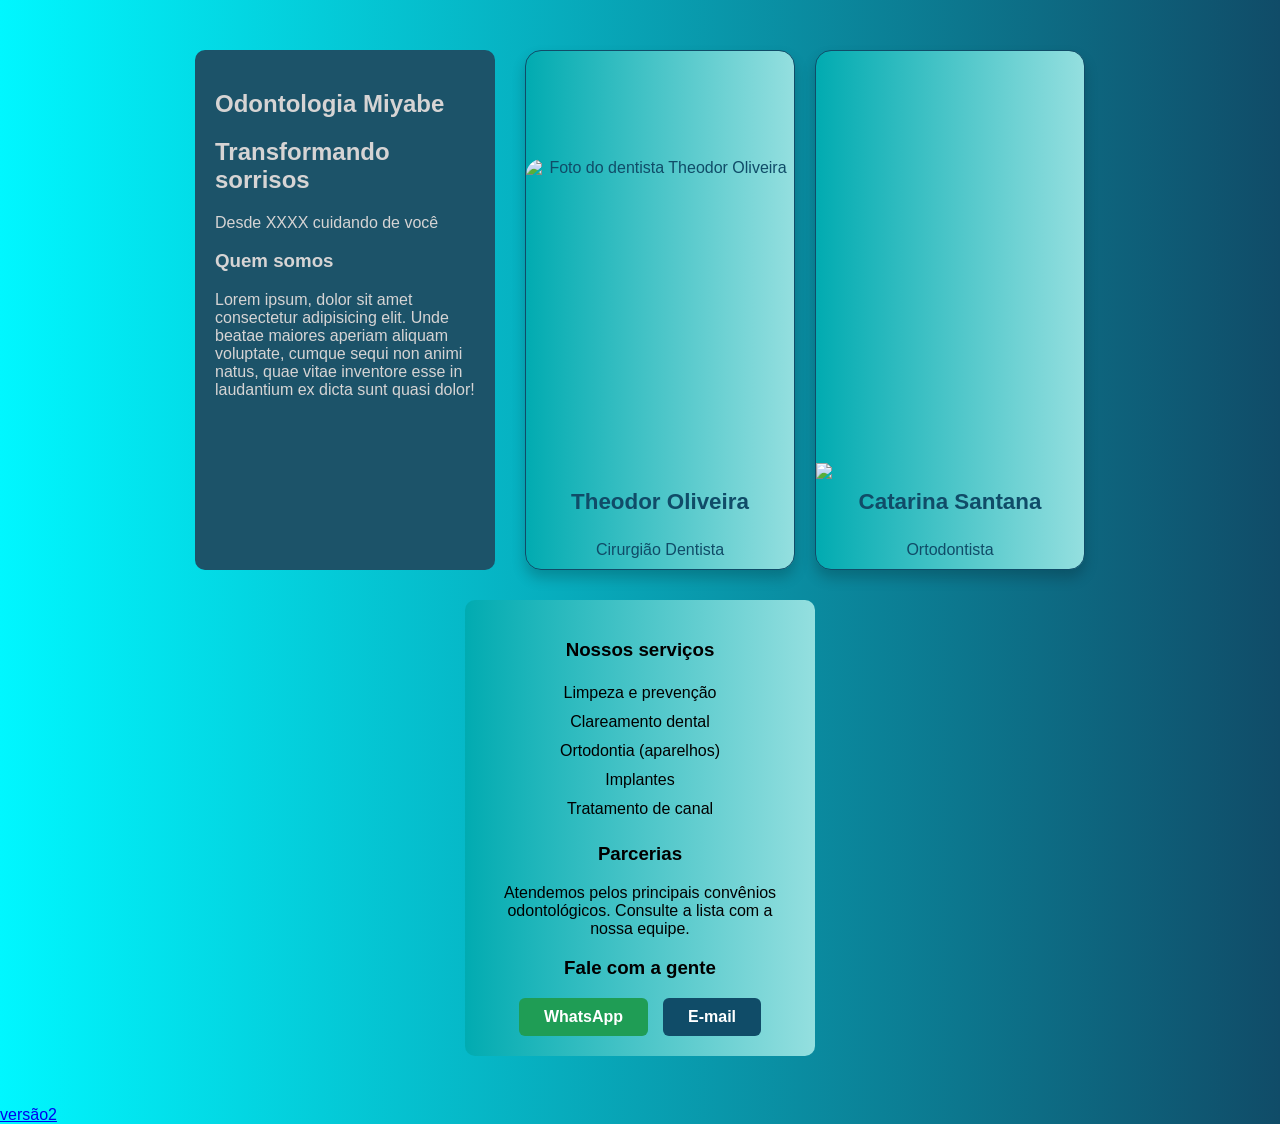
==== index.html @ 86ac535d "projeto finalizado" ====
<!DOCTYPE html>
<html lang="pt-BR">
<head>
    <meta charset="UTF-8">
    <meta name="viewport" content="width=device-width, initial-scale=1.0">
    <title>Odontologia Miyabe</title>
    <link rel="stylesheet" href="estilos/Index.css">
</head>
<body>
    <section class="topo">

        <div class="describe">
            <h1>Odontologia Miyabe</h1>
            <h2>Transformando sorrisos</h2>
            <p>Desde XXXX cuidando de você</p>

            <h3>Quem somos</h3>
            <p>
                Lorem ipsum, dolor sit amet consectetur adipisicing elit.
                Unde beatae maiores aperiam aliquam voluptate,
                cumque sequi non animi natus, quae vitae inventore esse in
                laudantium ex dicta sunt quasi dolor!
            </p>
        </div>

        <div class="lista-dentistas">

            <div class="cartao-dentista">
                <div class="cartao-giratorio">
                    <div class="lado-frente">
                        <img src="https://static.vecteezy.com/system/resources/previews/057/982/292/non_2x/smiling-dentist-holding-dental-tools-wearing-mask-and-gloves-png.png"
                             alt="Foto do dentista Theodor Oliveira" class="foto">
                        <p class="nome-dentista" title="dados inventados">Theodor Oliveira</p>
                        <p>Cirurgião Dentista</p>
                    </div>
                    <div class="lado-verso">
                        <p class="nome-dentista">Theodor Oliveira</p>
                        <p>15 anos de experiência</p>
                        <ul>
                            <li>Doutorado em Odontologia</li>
                            <li>Especialista em "tratamento"</li>
                            <li>Atendimento humanizado</li>
                        </ul>
                    </div>
                </div>
            </div>

            <div class="cartao-dentista">
                <div class="cartao-giratorio">
                    <div class="lado-frente">
                        <img src="https://img.freepik.com/fotos-premium/dentista-feminina-vestindo-um-terno-de-cor-rosa_1029679-149652.jpg">
                        <p class="nome-dentista" title="dados inventados">Catarina Santana</p>
                        <p>Ortodontista</p>
                    </div>
                    <div class="lado-verso">
                        <p class="nome-dentista">Catarina Santana</p>
                        <p>15 anos de experiência</p>
                        <ul>
                            <li>Doutorado em Odontologia</li>
                            <li>Especialista em "aparelhos ortodônticos"</li>
                            <li>Atendimento humanizado</li>
                        </ul>
                    </div>
                </div>
            </div>

        </div>

        <div class="servicos">
            <h3>Nossos serviços</h3>
            <ul>
                <li>Limpeza e prevenção</li>
                <li>Clareamento dental</li>
                <li>Ortodontia (aparelhos)</li>
                <li>Implantes</li>
                <li>Tratamento de canal</li>
            </ul>

            <h3>Parcerias</h3>
            <p>Atendemos pelos principais convênios odontológicos. Consulte a lista com a nossa equipe.</p>

            <h3>Fale com a gente</h3>
            <div class="contato">
                <a class="btn-contato btn-whatsapp"
                   href="https://wa.me/5511999999999?text=Ol%C3%A1%2C%20gostaria%20de%20agendar%20uma%20avalia%C3%A7%C3%A3o."
                   target="_blank" rel="noopener noreferrer">WhatsApp</a>
                <a class="btn-contato btn-email"
                   href="mailto:contato@odontologiamiyabe.com.br">E-mail</a>
            </div>
        </div>
    </section>
    <!--versão em desenvolvimento-->
    <a href="templates/indexV2.html" title="Em desenvolvimento">versão2</a>
</body>
</html>
---- estilos/Index.css ----
body {
    font-family: Arial, Helvetica, sans-serif;
    margin: 0;
    min-height: 100vh;
    background: linear-gradient(to right, #00f7ff, #104c68);
}

.topo {
    display: flex;
    flex-wrap: wrap;
    justify-content: center;
    align-items: stretch;
    gap: 30px;
    padding: 50px 20px;
}

.describe {
    width: 300px;
    max-width: 100%;
    padding: 20px;
    box-sizing: border-box;
    border-radius: 10px;
    background-color: rgb(28, 83, 105);
    color: rgb(214, 212, 212);
}

.lista-dentistas {
    display: flex;
    flex-wrap: wrap;
    justify-content: center;
    align-items: stretch;
    gap: 20px;
}

.servicos {
    width: 350px;
    max-width: 100%;
    padding: 20px;
    box-sizing: border-box;
    text-align: center;
    background: linear-gradient(to right, #01abb1, #94dfdf);
    color: #000;
    border-radius: 10px;
}

.servicos ul {
    list-style: none;
    padding: 0;
    margin: 0 0 20px;
    line-height: 1.8;
}

.contato {
    display: flex;
    justify-content: center;
    gap: 15px;
    flex-wrap: wrap;
}

.btn-contato {
    padding: 10px 25px;
    border-radius: 6px;
    color: #fff;
    text-decoration: none;
    font-weight: bold;
    transition: 0.3s;
}

.btn-whatsapp { background-color: #1f9d55; }
.btn-email    { background-color: #104c68; }

.btn-contato:hover {
    scale: 1.05;
    filter: brightness(1.15);
}

.cartao-dentista {
    width: 270px;
    min-height: 520px;
    perspective: 1000px;
}

.cartao-giratorio {
    position: relative;
    width: 100%;
    height: 100%;
    text-align: center;
    transition: transform 0.8s;
    transform-style: preserve-3d;
}

.cartao-dentista:hover .cartao-giratorio {
    transform: rotateY(180deg);
}

.lado-frente,
.lado-verso {
    position: absolute;
    width: 100%;
    height: 100%;
    display: flex;
    flex-direction: column;
    box-sizing: border-box;
    backface-visibility: hidden;
    border-radius: 1rem;
    box-shadow: 0 8px 14px rgba(0, 0, 0, 0.2);
}

.lado-frente {
    justify-content: flex-end;
    background: linear-gradient(to right, #01abb1, #94dfdf);
    color: #104c68;
    border: 1px solid #104c68;
}

.lado-verso {
    justify-content: center;
    padding: 20px;
    background: linear-gradient(to right, #104c68, #1c5369);
    color: white;
    transform: rotateY(180deg);
}

.lado-verso ul {
    list-style: none;
    padding: 0;
    margin: 15px 0 0;
    font-size: 1em;
    line-height: 1.6;
}

.nome-dentista {
    font-size: 1.4em;
    font-weight: bold;
    margin: 10px 0 0;
}

.lado-frente p {
    margin-bottom: 10px;
}

.foto {
    width: 100%;
    height: 320px;
    object-fit: cover;
    border-top-left-radius: 1rem;
    border-top-right-radius: 1rem;
}

.foto-vazia {
    background: rgba(16, 76, 104, 0.25);
}
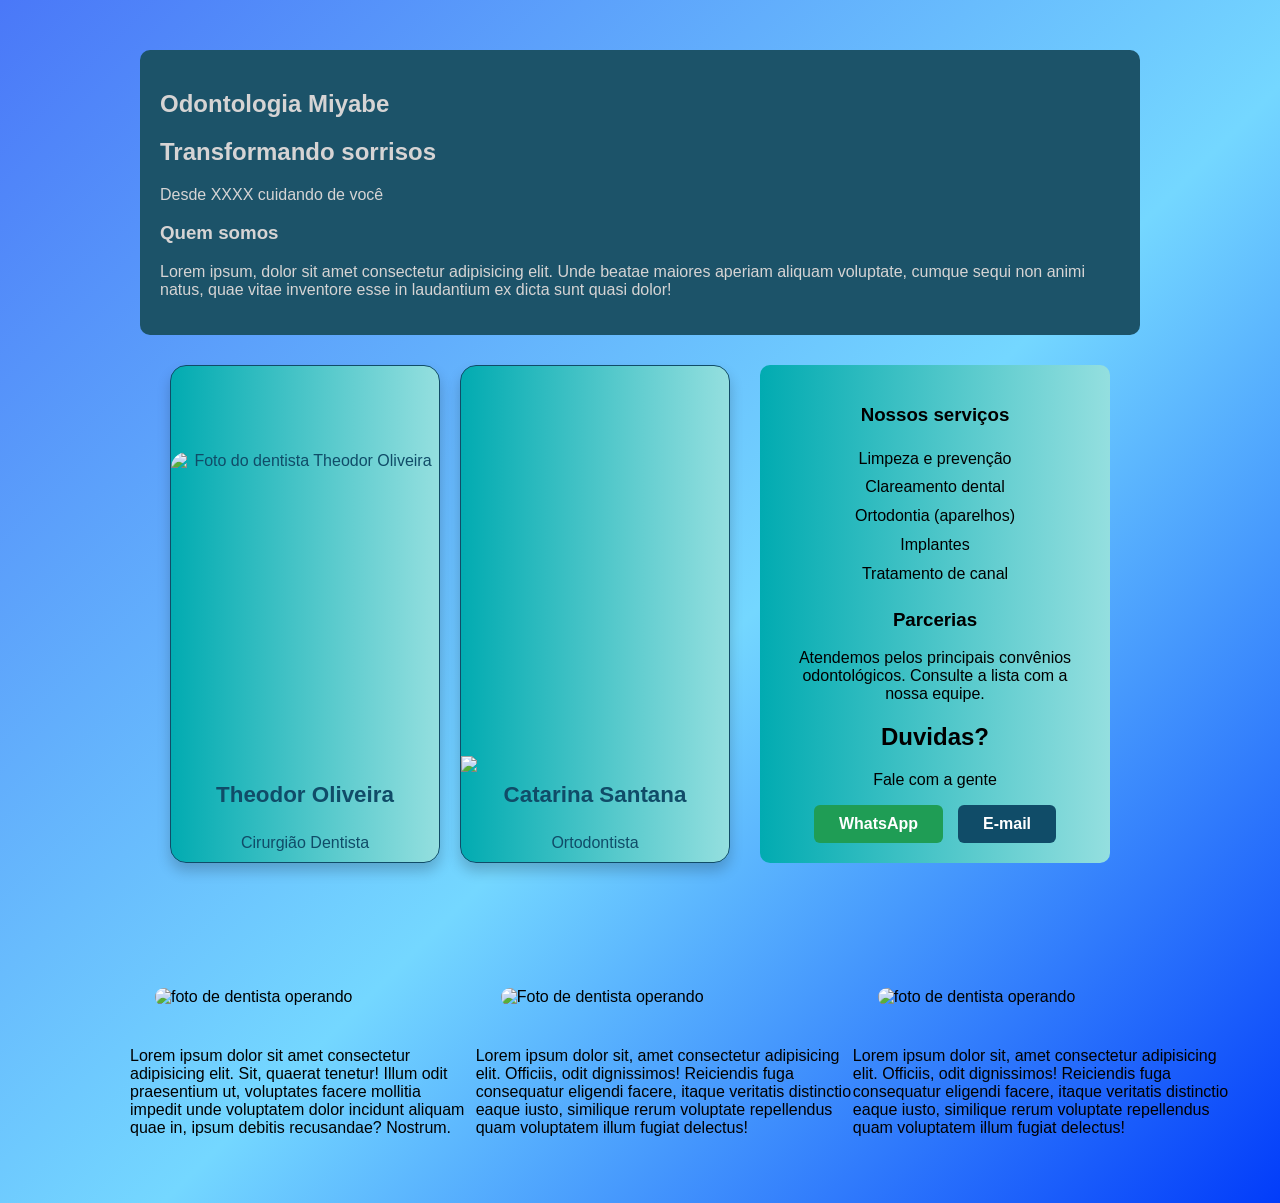
==== commit d42a7f33: "ajuste de portfolio" ====
--- a/index.html
+++ b/index.html
@@ -79,17 +79,36 @@
             <h3>Parcerias</h3>
             <p>Atendemos pelos principais convênios odontológicos. Consulte a lista com a nossa equipe.</p>
 
-            <h3>Fale com a gente</h3>
+            <h2>Duvidas?</h2>
+            <p>Fale com a gente</p>
             <div class="contato">
                 <a class="btn-contato btn-whatsapp"
                    href="https://wa.me/5511999999999?text=Ol%C3%A1%2C%20gostaria%20de%20agendar%20uma%20avalia%C3%A7%C3%A3o."
-                   target="_blank" rel="noopener noreferrer">WhatsApp</a>
+                   target="_blank" rel="noopener noreferrer" title="numero ficticio">WhatsApp</a>
                 <a class="btn-contato btn-email"
-                   href="mailto:contato@odontologiamiyabe.com.br">E-mail</a>
+                   href="mailto:contato@odontologiamiyabe.com.br" title="email ficticio">E-mail</a>
             </div>
         </div>
     </section>
-    <!--versão em desenvolvimento-->
-    <a href="templates/indexV2.html" title="Em desenvolvimento">versão2</a>
+    <section>
+        <div class="trabalhos">
+            <div class="avaliacao">
+                <img id="foto1" title="Dr. fulando" src="https://tse2.mm.bing.net/th/id/OIP.S5JrEjBWBe8tt9o0icRCnQHaE8?r=0&rs=1&pid=ImgDetMain&o=7&rm=3" alt="foto de dentista operando">
+                <p>Lorem ipsum dolor sit amet consectetur adipisicing elit. Sit, quaerat tenetur! Illum odit praesentium ut, voluptates facere mollitia impedit unde voluptatem dolor incidunt aliquam quae in,
+                 ipsum debitis recusandae? Nostrum.</p>
+            </div>
+            <div class="avaliacao">
+                <img id="foto2" title="Dr. fulando" src="https://www.contabilizei.com.br/contabilidade-online/wp-content/uploads/2022/11/cnpj-para-dentistas-scaled.jpg" alt="Foto de dentista operando">
+                <p>Lorem ipsum dolor sit, amet consectetur adipisicing elit. Officiis, odit dignissimos! Reiciendis fuga consequatur eligendi facere, itaque veritatis distinctio eaque iusto, similique rerum 
+                voluptate repellendus quam voluptatem illum fugiat delectus!</p>
+            </div>
+            <div class="avaliacao">
+                <img id="foto3" title="Dr. fulando" src="https://th.bing.com/th/id/OIP.Ckh6OS8GCgI1iMwtlxmpcgHaEx?w=259&h=180&c=7&r=0&o=7&pid=1.7&rm=3" alt="foto de dentista operando">
+                <p>Lorem ipsum dolor sit, amet consectetur adipisicing elit. Officiis, odit dignissimos! Reiciendis fuga consequatur eligendi facere, itaque veritatis distinctio eaque iusto, similique rerum 
+                voluptate repellendus quam voluptatem illum fugiat delectus!</p>
+            </div>
+        </div>
+
+    </section>
 </body>
 </html>
--- a/estilos/Index.css
+++ b/estilos/Index.css
@@ -1,8 +1,11 @@
 body {
     font-family: Arial, Helvetica, sans-serif;
     margin: 0;
-    min-height: 100vh;
-    background: linear-gradient(to right, #00f7ff, #104c68);
+     background: linear-gradient(135deg,
+        #4a78f8 0%,
+        #74d7ff 55%,
+        #023cfa 100%
+    );
 }
 
 .topo {
@@ -15,7 +18,7 @@
 }
 
 .describe {
-    width: 300px;
+    width: 1000px;
     max-width: 100%;
     padding: 20px;
     box-sizing: border-box;
@@ -76,7 +79,7 @@
 
 .cartao-dentista {
     width: 270px;
-    min-height: 520px;
+    min-height: 200px;
     perspective: 1000px;
 }
 
@@ -149,4 +152,30 @@
 
 .foto-vazia {
     background: rgba(16, 76, 104, 0.25);
+}
+
+/*==================== portifólio====================*/
+.trabalhos{
+    display: flex;
+    justify-content: space-evenly;
+    padding: 50px;      
+    margin-left: 80px;
+}
+#foto1,#foto2,#foto3{
+    width: 300px;
+    height: auto;
+    padding: 25px;
+    border-radius: 50px;
+}
+#foto1:hover{
+    transition: 0.5s;
+    scale: 1.2;
+}
+#foto2:hover{
+    transition: 0.5s;
+    scale: 1.2;
+}
+#foto3:hover{
+    transition: 0.5s;
+    scale: 1.2;
 }
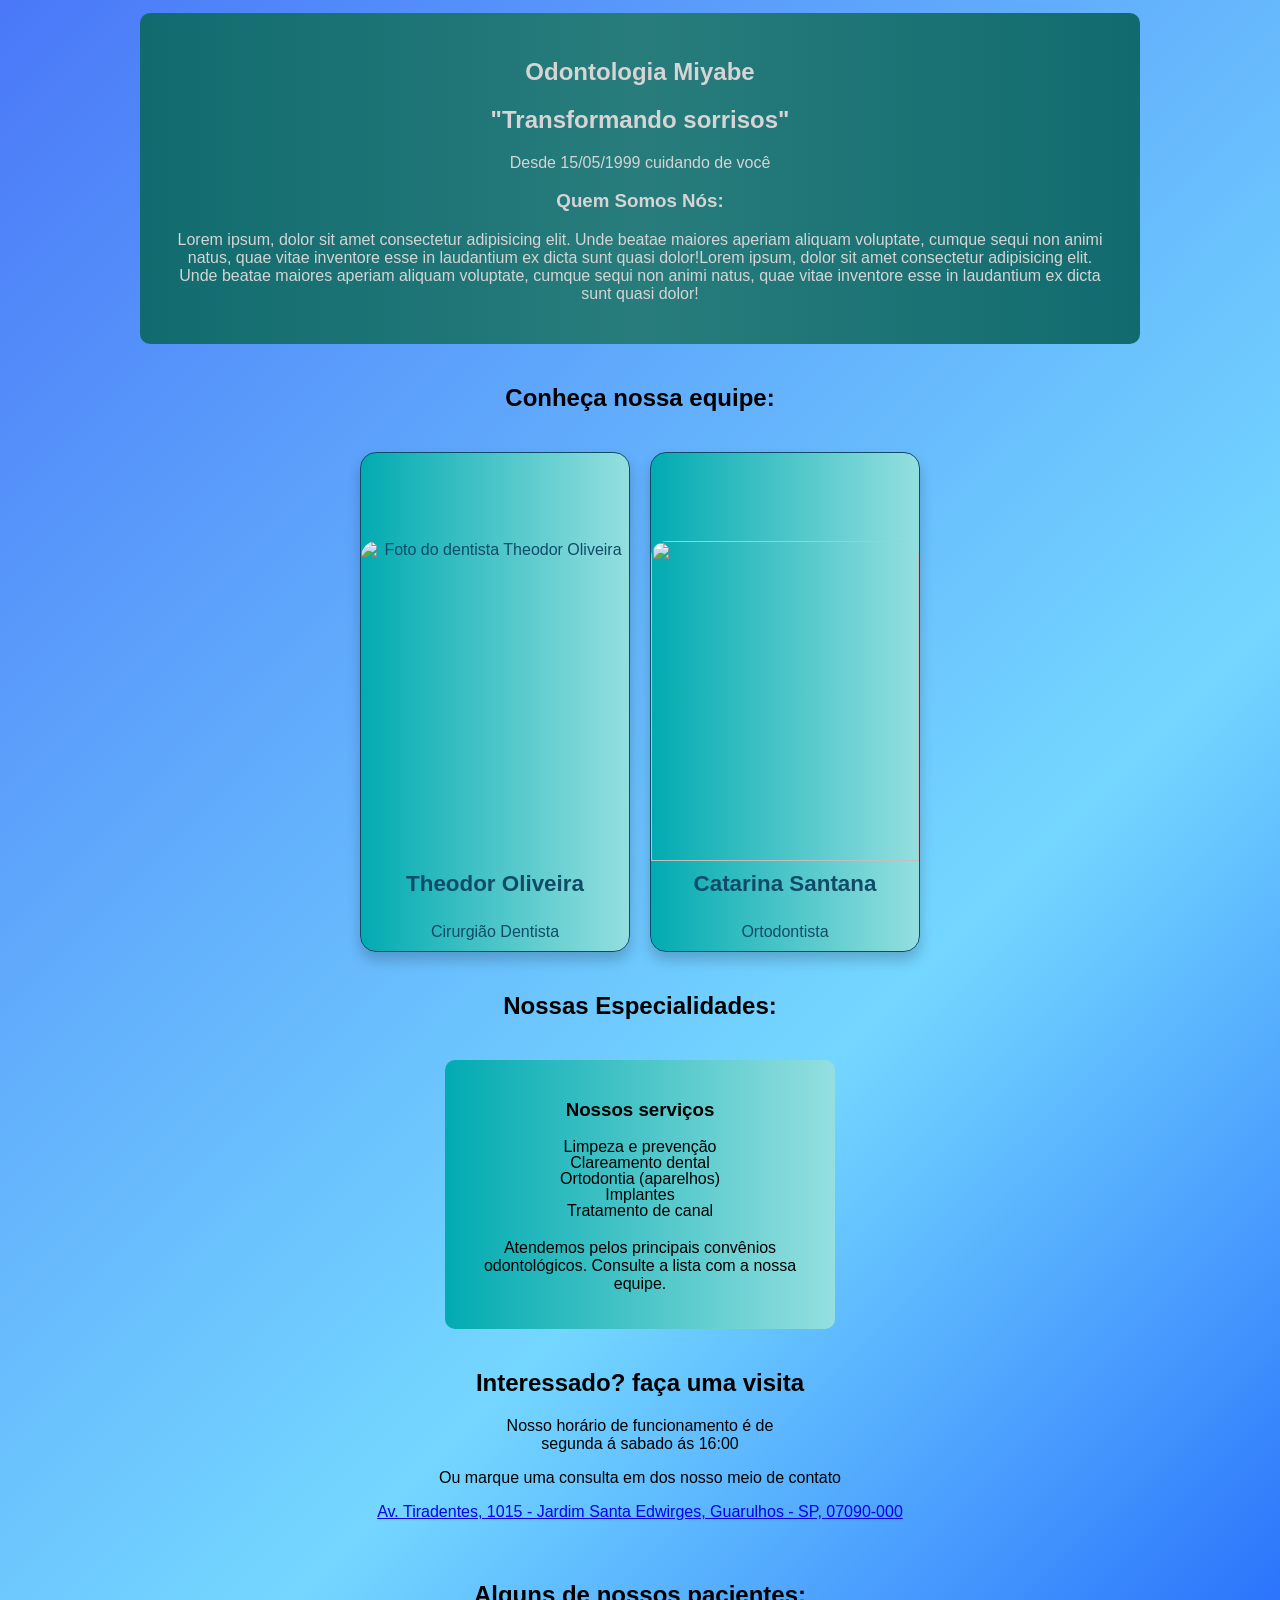
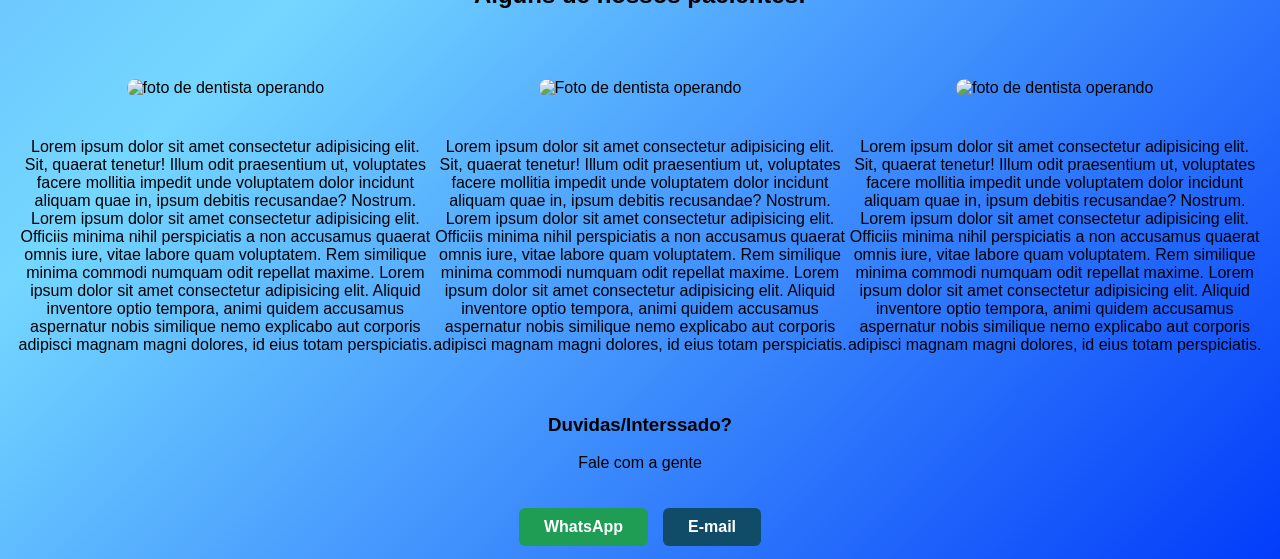
==== commit 11143c70: "reformulando estrutura" ====
--- a/index.html
+++ b/index.html
@@ -7,24 +7,28 @@
     <link rel="stylesheet" href="estilos/Index.css">
 </head>
 <body>
+     <header class="describe">
     <section class="topo">
-
-        <div class="describe">
             <h1>Odontologia Miyabe</h1>
-            <h2>Transformando sorrisos</h2>
-            <p>Desde XXXX cuidando de você</p>
-
-            <h3>Quem somos</h3>
+            <h2>"Transformando sorrisos"</h2>
+            <p>Desde 15/05/1999 cuidando de você</p>
+            <h3>Quem Somos Nós: </h3>
             <p>
                 Lorem ipsum, dolor sit amet consectetur adipisicing elit.
                 Unde beatae maiores aperiam aliquam voluptate,
                 cumque sequi non animi natus, quae vitae inventore esse in
+                laudantium ex dicta sunt quasi dolor!Lorem ipsum, dolor sit amet consectetur
+                adipisicing elit.<br> 
+                Unde beatae maiores aperiam aliquam voluptate,
+                cumque sequi non animi natus, quae vitae inventore esse in
                 laudantium ex dicta sunt quasi dolor!
             </p>
-        </div>
-
+    </section>
+    </header>
+    <nav class="rotulo">
+            <h1>Conheça nossa equipe: </h1>
+    </nav>
         <div class="lista-dentistas">
-
             <div class="cartao-dentista">
                 <div class="cartao-giratorio">
                     <div class="lado-frente">
@@ -48,7 +52,8 @@
             <div class="cartao-dentista">
                 <div class="cartao-giratorio">
                     <div class="lado-frente">
-                        <img src="https://img.freepik.com/fotos-premium/dentista-feminina-vestindo-um-terno-de-cor-rosa_1029679-149652.jpg">
+                        <img src="https://img.freepik.com/fotos-premium/dentista-feminina-vestindo-um-terno-de-cor-rosa_1029679-149652.jpg"
+                        class="foto">
                         <p class="nome-dentista" title="dados inventados">Catarina Santana</p>
                         <p>Ortodontista</p>
                     </div>
@@ -65,50 +70,68 @@
             </div>
 
         </div>
-
-        <div class="servicos">
-            <h3>Nossos serviços</h3>
-            <ul>
-                <li>Limpeza e prevenção</li>
-                <li>Clareamento dental</li>
-                <li>Ortodontia (aparelhos)</li>
-                <li>Implantes</li>
-                <li>Tratamento de canal</li>
-            </ul>
-
-            <h3>Parcerias</h3>
-            <p>Atendemos pelos principais convênios odontológicos. Consulte a lista com a nossa equipe.</p>
-
-            <h2>Duvidas?</h2>
-            <p>Fale com a gente</p>
-            <div class="contato">
-                <a class="btn-contato btn-whatsapp"
-                   href="https://wa.me/5511999999999?text=Ol%C3%A1%2C%20gostaria%20de%20agendar%20uma%20avalia%C3%A7%C3%A3o."
-                   target="_blank" rel="noopener noreferrer" title="numero ficticio">WhatsApp</a>
-                <a class="btn-contato btn-email"
-                   href="mailto:contato@odontologiamiyabe.com.br" title="email ficticio">E-mail</a>
-            </div>
+        <nav class="rotulo">
+            <h1>Nossas Especialidades: </h1>
+        </nav>
+            <div class="servicos">
+                <h3>Nossos serviços</h3>
+                <ul>
+                    <li>Limpeza e prevenção</li>
+                    <li>Clareamento dental</li>
+                    <li>Ortodontia (aparelhos)</li>
+                    <li>Implantes</li>
+                    <li>Tratamento de canal</li>
+                </ul>
+                <p>Atendemos pelos principais convênios odontológicos. Consulte a lista com a nossa equipe.</p>
         </div>
+          <nav class="rotulo">
+              <h1>Interessado? faça uma visita</h1>
+              <p>Nosso horário de funcionamento é de<br>
+              segunda á sabado ás 16:00</p>
+              <p>Ou marque uma consulta em dos nosso meio de contato</p>
+              <a href="https://maps.app.goo.gl/izUmrim8eoJMBEa39">Av. Tiradentes, 1015 - Jardim Santa Edwirges, Guarulhos - SP, 07090-000</a>
+          </nav>
     </section>
+    <nav class="rotulo">
+            <h1>Alguns de nossos pacientes:</h1>
+    </nav>
     <section>
         <div class="trabalhos">
             <div class="avaliacao">
                 <img id="foto1" title="Dr. fulando" src="https://tse2.mm.bing.net/th/id/OIP.S5JrEjBWBe8tt9o0icRCnQHaE8?r=0&rs=1&pid=ImgDetMain&o=7&rm=3" alt="foto de dentista operando">
                 <p>Lorem ipsum dolor sit amet consectetur adipisicing elit. Sit, quaerat tenetur! Illum odit praesentium ut, voluptates facere mollitia impedit unde voluptatem dolor incidunt aliquam quae in,
-                 ipsum debitis recusandae? Nostrum.</p>
+                 ipsum debitis recusandae? Nostrum. Lorem ipsum dolor sit amet consectetur adipisicing elit. Officiis minima nihil perspiciatis a non accusamus quaerat omnis iure, vitae labore quam voluptatem. Rem 
+                 similique minima commodi numquam odit repellat maxime. Lorem ipsum dolor sit amet consectetur adipisicing elit. Aliquid inventore optio tempora, animi quidem accusamus aspernatur nobis similique nemo 
+                 explicabo aut corporis adipisci magnam magni dolores, id eius totam perspiciatis.</p>
             </div>
             <div class="avaliacao">
                 <img id="foto2" title="Dr. fulando" src="https://www.contabilizei.com.br/contabilidade-online/wp-content/uploads/2022/11/cnpj-para-dentistas-scaled.jpg" alt="Foto de dentista operando">
-                <p>Lorem ipsum dolor sit, amet consectetur adipisicing elit. Officiis, odit dignissimos! Reiciendis fuga consequatur eligendi facere, itaque veritatis distinctio eaque iusto, similique rerum 
-                voluptate repellendus quam voluptatem illum fugiat delectus!</p>
+                <p>Lorem ipsum dolor sit amet consectetur adipisicing elit. Sit, quaerat tenetur! Illum odit praesentium ut, voluptates facere mollitia impedit unde voluptatem dolor incidunt aliquam quae in,
+                 ipsum debitis recusandae? Nostrum. Lorem ipsum dolor sit amet consectetur adipisicing elit. Officiis minima nihil perspiciatis a non accusamus quaerat omnis iure, vitae labore quam voluptatem. Rem 
+                 similique minima commodi numquam odit repellat maxime. Lorem ipsum dolor sit amet consectetur adipisicing elit. Aliquid inventore optio tempora, animi quidem accusamus aspernatur nobis similique nemo 
+                 explicabo aut corporis adipisci magnam magni dolores, id eius totam perspiciatis.</p>
             </div>
             <div class="avaliacao">
                 <img id="foto3" title="Dr. fulando" src="https://th.bing.com/th/id/OIP.Ckh6OS8GCgI1iMwtlxmpcgHaEx?w=259&h=180&c=7&r=0&o=7&pid=1.7&rm=3" alt="foto de dentista operando">
-                <p>Lorem ipsum dolor sit, amet consectetur adipisicing elit. Officiis, odit dignissimos! Reiciendis fuga consequatur eligendi facere, itaque veritatis distinctio eaque iusto, similique rerum 
-                voluptate repellendus quam voluptatem illum fugiat delectus!</p>
+                <p>Lorem ipsum dolor sit amet consectetur adipisicing elit. Sit, quaerat tenetur! Illum odit praesentium ut, voluptates facere mollitia impedit unde voluptatem dolor incidunt aliquam quae in,
+                 ipsum debitis recusandae? Nostrum. Lorem ipsum dolor sit amet consectetur adipisicing elit. Officiis minima nihil perspiciatis a non accusamus quaerat omnis iure, vitae labore quam voluptatem. Rem 
+                 similique minima commodi numquam odit repellat maxime. Lorem ipsum dolor sit amet consectetur adipisicing elit. Aliquid inventore optio tempora, animi quidem accusamus aspernatur nobis similique nemo 
+                 explicabo aut corporis adipisci magnam magni dolores, id eius totam perspiciatis.</p>
             </div>
         </div>
-
-    </section>
+    </div>
+    <nav class="rotulo">
+        <h1>Duvidas/Interssado?</h1>
+        <p>Fale com a gente</p>
+    </nav>
+    <footer> 
+        <div class="contato">
+                    <a class="btn-contato btn-whatsapp"
+                        href="https://wa.me/5511999999999?text=Ol%C3%A1%2C%20gostaria%20de%20agendar%20uma%20avalia%C3%A7%C3%A3o."
+                        target="_blank" rel="noopener noreferrer" title="numero ficticio">WhatsApp</a>
+                    <a class="btn-contato btn-email"
+                        href="mailto:contato@odontologiamiyabe.com.br" title="email ficticio">E-mail</a>
+                </div>
+    </footer>
 </body>
 </html>
--- a/estilos/Index.css
+++ b/estilos/Index.css
@@ -1,32 +1,28 @@
 body {
     font-family: Arial, Helvetica, sans-serif;
-    margin: 0;
      background: linear-gradient(135deg,
         #4a78f8 0%,
         #74d7ff 55%,
         #023cfa 100%
     );
-}
-
-.topo {
-    display: flex;
-    flex-wrap: wrap;
-    justify-content: center;
-    align-items: stretch;
-    gap: 30px;
-    padding: 50px 20px;
-}
-
+    gap: 20px;
+    padding: 5px;
+}
 .describe {
     width: 1000px;
     max-width: 100%;
     padding: 20px;
     box-sizing: border-box;
     border-radius: 10px;
-    background-color: rgb(28, 83, 105);
+    background: linear-gradient(to right, #116b6e, #287c7c,#116b6e);
     color: rgb(214, 212, 212);
-}
-
+    margin: auto
+}
+.topo {
+    text-align: center;
+    gap: 30px;
+    padding: 5px 5px;
+}
 .lista-dentistas {
     display: flex;
     flex-wrap: wrap;
@@ -34,25 +30,35 @@
     align-items: stretch;
     gap: 20px;
 }
+.rotulo{
+    text-align: center;
+    padding: 20px;
+
+}
 
 .servicos {
     width: 350px;
-    max-width: 100%;
-    padding: 20px;
-    box-sizing: border-box;
-    text-align: center;
+    padding: 20px;
+    text-align: center;
+    align-items: center;
     background: linear-gradient(to right, #01abb1, #94dfdf);
     color: #000;
     border-radius: 10px;
-}
-
-.servicos ul {
+    margin-left: auto;
+    margin-right: auto;
+}
+
+.servicos ul { /*estilo das informações*/
     list-style: none;
     padding: 0;
     margin: 0 0 20px;
-    line-height: 1.8;
-}
-
+    line-height: 1   ;
+}
+.links{
+    padding: 5px;
+    text-align: center;
+    padding: 50px;
+}
 .contato {
     display: flex;
     justify-content: center;
@@ -79,7 +85,7 @@
 
 .cartao-dentista {
     width: 270px;
-    min-height: 200px;
+    height: 500px;
     perspective: 1000px;
 }
 
@@ -107,6 +113,7 @@
     backface-visibility: hidden;
     border-radius: 1rem;
     box-shadow: 0 8px 14px rgba(0, 0, 0, 0.2);
+    overflow: auto;
 }
 
 .lado-frente {
@@ -158,8 +165,14 @@
 .trabalhos{
     display: flex;
     justify-content: space-evenly;
-    padding: 50px;      
-    margin-left: 80px;
+    padding: 5px;      
+    text-align: center;
+}
+@media (max-width: 700px) {
+    .trabalhos {
+        flex-direction: column;
+        align-items: center;
+    }
 }
 #foto1,#foto2,#foto3{
     width: 300px;
@@ -178,4 +191,27 @@
 #foto3:hover{
     transition: 0.5s;
     scale: 1.2;
-}+}
+
+footer {
+  text-align: center;
+  
+}
+footer a img {
+  width: 18px;
+  height: 18px;
+  filter: brightness(0) invert(0.8);
+  transition: filter 0.2s ease;
+}
+
+footer a:hover img {
+  filter: brightness(0) invert(1);
+}
+
+.footer-note {
+  width: 100%;
+  font-size: 0.8rem;
+  color: var(--text-muted);
+  opacity: 0.6;
+  margin-top: 0.5rem;
+  text-align: center;}
